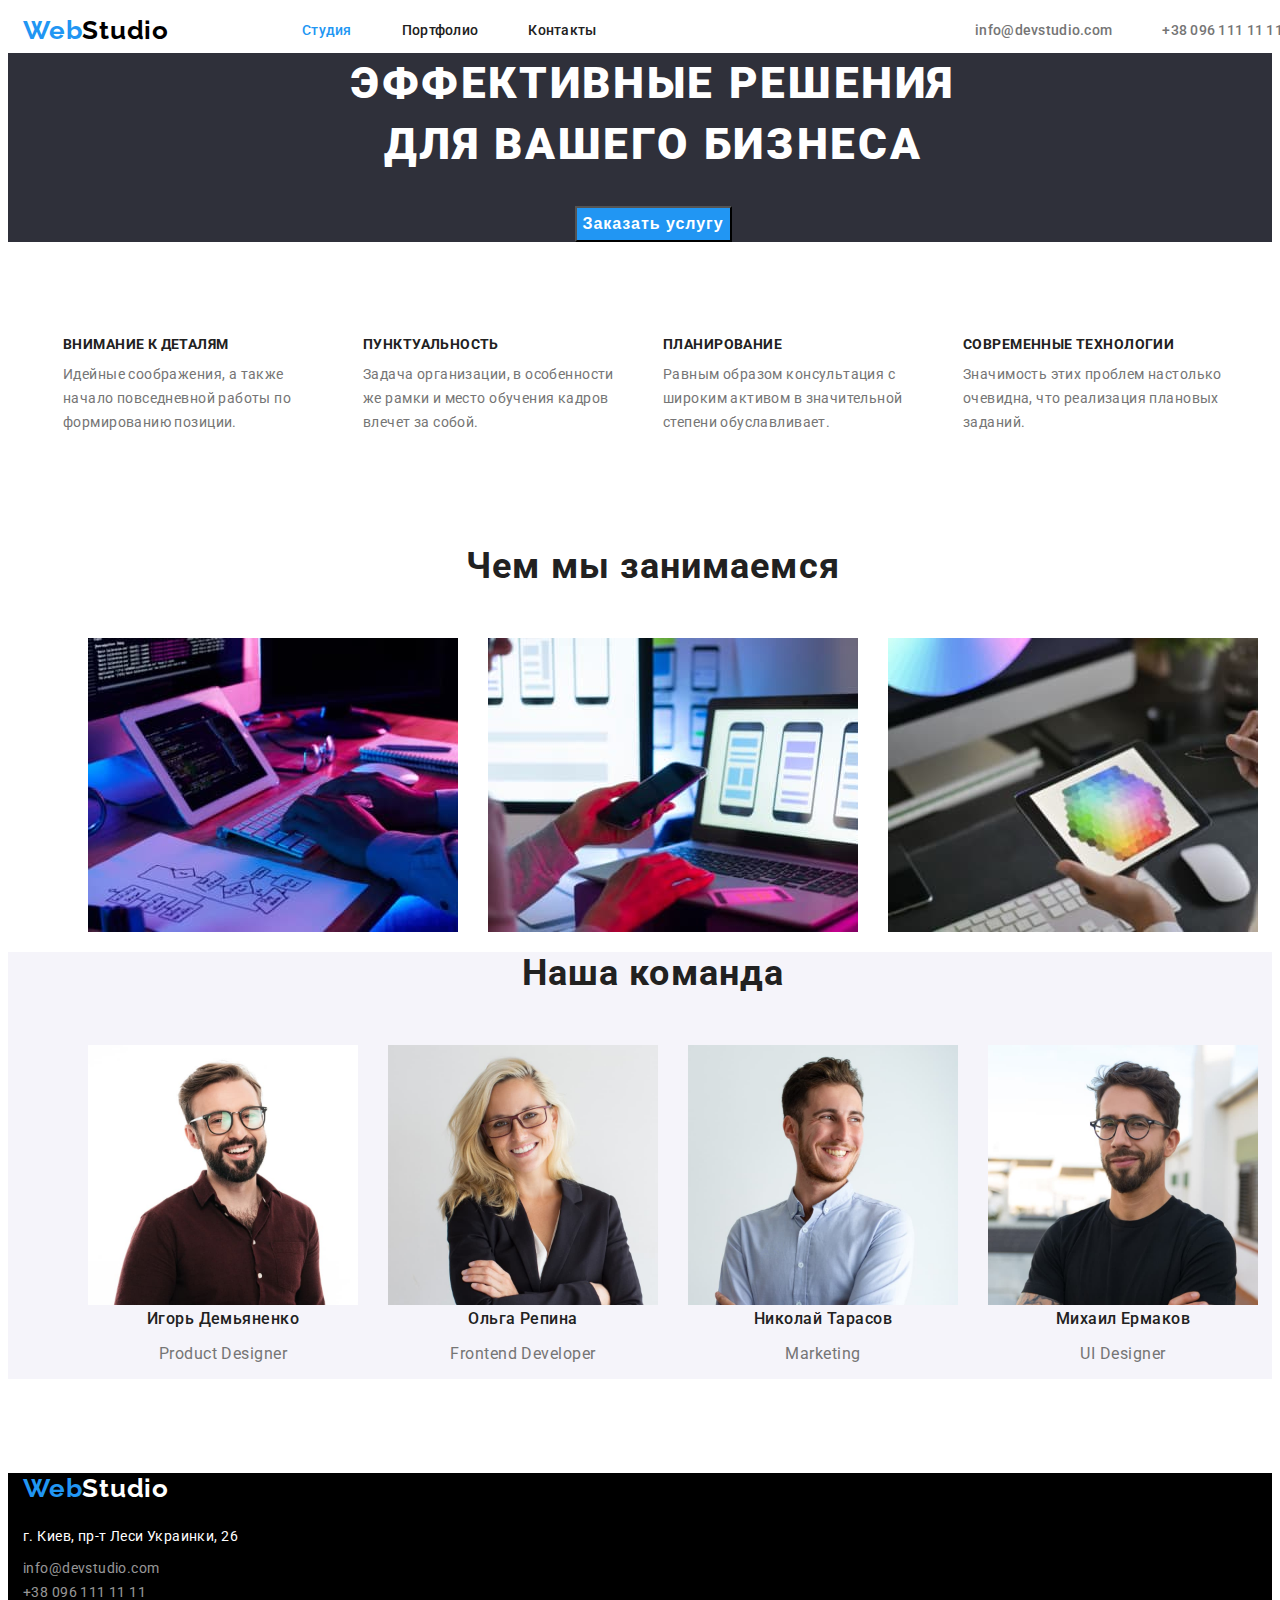
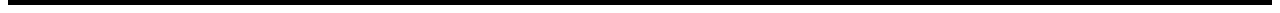
==== index.html @ 01a37cc7 "3rd part" ====
<!DOCTYPE html>
<html lang="ru">

<head>
    <link rel="preconnect" href="https://fonts.googleapis.com">
    <link rel="preconnect" href="https://fonts.gstatic.com" crossorigin>
    <link
        href="https://fonts.googleapis.com/css2?family=Raleway:wght@700&family=Roboto:wght@400;500;700;900&display=swap"
        rel="stylesheet">
    <meta charset="UTF-8">
    <meta http-equiv="X-UA-Compatible" content="IE=edge">
    <meta name="viewport" content="width=device-width, initial-scale=1.0">
    <title>Web Studio 2.1</title>
    <link rel="stylesheet" href="https://cdnjs.cloudflare.com/ajax/libs/modern-normalize/1.1.0/modern-normalize.min.css"
        integrity="sha512-wpPYUAdjBVSE4KJnH1VR1HeZfpl1ub8YT/NKx4PuQ5NmX2tKuGu6U/JRp5y+Y8XG2tV+wKQpNHVUX03MfMFn9Q=="
        crossorigin="anonymous" referrerpolicy="no-referrer" />
    <link rel="stylesheet" href="./css/style.css">
</head>

<body>
    <!--Верхняя линия-->
    <div class="container">
        <header class="hat">
            <nav class="nav">
                <a class="logo" href="./index.html"><span class="logo-part">Web</span>Studio</a>
                <ul class="menu-nav">
                    <li>
                        <a class="link current" href="./index.html">Студия</a>
                    </li>
                    <li>
                        <a class="link" href="./portfolio.html">Портфолио</a>
                    </li>
                    <li>
                        <a class="link" href="Контакты">Контакты</a>
                    </li>
                </ul>
            </nav>
            <ul class="contacts">
                <li>
                    <a href="mailto:info@devstudio.com">info@devstudio.com</a>
                </li>
                <li>
                    <a href="tel:+380961111111">+38 096 111 11 11</a>
                </li>
            </ul>
        </header>
    </div>
    <!--Шапка-->

    <main>

        <section class="main-section">
    <div class="container">
                <h1 class="heading">Эффективные решения<br>для вашего бизнеса</h1>
                <button class="button" type="button">Заказать услугу</button>
    </div>
        </section>

        <!--Особенности-->

        <section class="features">
            <div class="container">
                <ul class="features-list">
                    <li class="item">
                        <h3 class="feature-names">Внимание к деталям</h3>
                        <p class="feature-def">Идейные соображения, а также начало повседневной работы по формированию
                            позиции.</p>
                    </li>
                    <li class="item">
                        <h3 class="feature-names">Пунктуальность</h3>
                        <p class="feature-def">Задача организации, в особенности же рамки и место обучения кадров влечет за
                            собой.</p>
                    </li>
                    <li class="item">
                        <h3 class="feature-names">Планирование</h3>
                        <p class="feature-def">Равным образом консультация с широким активом в значительной степени
                            обуславливает.</p>
                    </li>
                    <li class="item">
                        <h3 class="feature-names">Современные технологии</h3>
                        <p class="feature-def">Значимость этих проблем настолько очевидна, что реализация плановых заданий.
                        </p>
                    </li>
                </ul>
            </div>
        </section>

        <!--Чем мы занимаемся-->

        <section>
            <div class="container">
                <h2 class="secondary-heading">Чем мы занимаемся</h2>
                <ul class="pictures">
                    <li>
                        <img width="370" height="294" src="img/1.jpg" alt="photo">
                    </li>
                    <li>
                        <img width="370" height="294" src="img/2.jpg" alt="photo">
                    </li>
                    <li>
                        <img width="370" height="294" src="img/3.jpg" alt="photo">
                    </li>
                </ul>
            </div>
        </section>

        <!--Наша Команда-->

        <section class="team-info">
            <div class="container">
                <h2 class="secondary-heading">Наша команда</h2>
                <ul class="team">
                    <li class="team-card">
                        <img width="270" height="260" src="img/4.jpg" alt="Ihor">
                        <h3 class="team-member">Игорь Демьяненко</h3>
                        <p class="team-occupation" lang="en">Product Designer</p>
                    </li>
                    <li class="team-card">
                        <img width="270" height="260" src="img/5.jpg" alt="">
                        <h3 class="team-member">Ольга Репина</h3>
                        <p class="team-occupation" lang="en">Frontend Developer</p>
                    </li>
                    <li class="team-card">
                        <img width="270" height="260" src="img/6.jpg" alt="">
                        <h3 class="team-member">Николай Тарасов</h3>
                        <p class="team-occupation" lang="en">Marketing</p>
                    </li>
                    <li class="team-card">
                        <img width="270" height="260" src="img/7.jpg" alt="">
                        <h3 class="team-member">Михаил Ермаков</h3>
                        <p class="team-occupation" lang="en">UI Designer</p>
                    </li>
                </ul>
            </div>
        </section>
    </main>

    <!---Footer-->

    <footer class="basement">
        <div class="container">
            <a href="WebStudio" class="brandmark"><span class="logo-part">Web</span>Studio</a>
            <address>
                <div><span class="address">г. Киев, пр-т Леси Украинки, 26</span></div>
                <div><a class="link contacts" href="mailto:info@devstudio.com">info@devstudio.com</a></div>
                <div><a class="link contacts" href="tel:+380961111111">+38 096 111 11 11</a></div>
            </address>
        </div>
    </footer>
    
    </body>
    
    </html>
---- css/style.css ----
/*primary-background color  #FFFFFF */
/*secondary-background color #757575 */
/*footer-background color #000000 */
/*primaryy-text color #212121 */
/*seconday-text color #757575 */
/*accent color #2196F3 */

:root {
  --primary-background-color: #ffffff;
  --secondary-background-color: #757575;
  --footer: #000000;
  --primaryy-text-color: #212121;
  --seconday-text-color: #757575;
  --accent-color: #2196f3;
  --button: #f5f4fa;
}

.container {
  margin-left: auto;
  margin-right: auto;
  padding-left: 15px;
  padding-right: 15px;
  width: 1260px;
}

h1,
h2,
h3,
h4,
h5,
h6,
p {
  margin-top: 0px;
}
* ul {
  list-style: none;
}

body {
  color: var(--primaryy-text-color);
  font-family: 'Roboto', sans-serif;
  background-color: var(--primary-background-color);
}

/* Logo */
.hat {
  display: flex;
  align-items: center;
}
.menu-nav .current {
  color: var(--accent-color);
}

.nav {
  display: flex;
}
.logo {
  display: flex;
  align-items: center;

  color: var(--footer);
  font-family: 'Raleway';
  font-weight: 700;
  font-size: 26px;
  line-height: 1.2;
  text-decoration-line: none;
  letter-spacing: 0.03em;
}
.logo-part {
  color: var(--accent-color);
}
.logo:focus,
.logo:hover {
  color: var(--accent-color);
}

/* Menu nav */
.menu-nav {
  display: flex;
  margin-left: 93px;

  color: var(--primaryy-text-color);
  font-weight: 500;
  font-size: 14px;
  line-height: 1.2;
  letter-spacing: 0.02em;
  text-decoration-line: none;
  list-style: none;
}
.menu-nav a {
  text-decoration-line: none;
  color: var(--primaryy-text-color);
  padding-top: 10px;
  padding-bottom: 10px;
}
.menu-nav a:hover,
.menu-nav a:focus {
  color: var(--accent-color);
}
.menu-nav li {
  text-decoration-line: none;
}
.menu-nav li + li {
  margin-left: 50px;
}

/* Contacts */
.contacts {
  display: flex;
  margin-left: auto;

  font-weight: 500;
  font-size: 14px;
  line-height: 1.2;
  letter-spacing: 0.02em;
}
.contacts li {
  list-style: none;
}
.contacts a {
  text-decoration-line: none;
  color: var(--seconday-text-color);
}
.contacts a:hover,
.contacts a:focus {
  color: var(--accent-color);
}
.contacts li + li {
  margin-left: 50px;
}

/*main-section*/

.main-section {
  text-align: center;
  background-color: #2f303a;
}

.heading {
  margin-bottom: 30px;

  color: var(--primary-background-color);
  font-weight: 900;
  font-size: 44px;
  line-height: 1.4;
  text-transform: uppercase;
  letter-spacing: 0.06em;
}

.button {
  background-color: var(--accent-color);
  color: var(--primary-background-color);
  font-weight: 700;
  font-size: 16px;
  line-height: 1.9;
  letter-spacing: 0.06em;
}
.button:hover,
.button:focus {
  background-color: #188ce8;
}

/* features */

.features-list {
  margin-top: 94px;
  display: flex;
  flex-wrap: wrap;
}
.features-list li + li {
  margin-left: 30px;
}
.features-list .item {
  width: 270px;
}

.features .feature-names {
  margin-bottom: 10px;

  font-weight: 700;
  font-size: 14px;
  line-height: 1.2;
  text-transform: uppercase;
  letter-spacing: 0.03em;
}
.features .feature-def {
  margin-bottom: 94px;

  font-weight: 400;
  font-size: 14px;
  line-height: 1.7;
  color: var(--seconday-text-color);
  letter-spacing: 0.03em;
}
.team-info {
  background-color: var(--button);
}

/* чем мы занимаемся  */
.secondary-heading {
  margin-bottom: 50px;

  font-weight: 700;
  font-size: 36px;
  line-height: 1.2;
  text-align: center;
  letter-spacing: 0.03em;
}

.pictures {
  display: flex;
  justify-content: center;
}
.pictures li + li {
  margin-left: 30px;
}

/* team */
.team {
  display: flex;
  justify-content: center;
  margin-bottom: 94px;
}
.team li + li {
  margin-left: 30px;
}

.team .team-member {
  font-weight: 500;
  font-size: 16px;
  line-height: 1.2;
  text-align: center;
  letter-spacing: 0.03em;
}
.team .team-occupation {
  color: var(--seconday-text-color);
  font-weight: 400;
  font-size: 16px;
  line-height: 1.2;
  text-align: center;
  letter-spacing: 0.03em;
}

/*footer*/
.basement {
  background-color: var(--footer);
}

.brandmark {
  display: block;
  margin-bottom: 20px;

  color: var(--primary-background-color);
  font-family: 'Raleway';
  font-weight: 700;
  font-size: 26px;
  line-height: 1.2;
  text-decoration-line: none;
  letter-spacing: 0.03em;
}
.brandmark:hover,
.brandmark:focus {
  color: var(--accent-color);
}
.address {
  display: block;
  margin-bottom: 9px;

  font-weight: 400;
  font-size: 14px;
  font-style: normal;
  line-height: 1.7;
  color: var(--primary-background-color);
  letter-spacing: 0.03em;
}
.mail {
  display: block;
  margin-bottom: 9px;
}
.phone {
  display: block;
  margin-bottom: 9px;
}
.basement .contacts {
  color: rgba(255, 255, 255, 0.6);
  font-weight: 400;
  font-size: 14px;
  font-style: normal;
  line-height: 1.7;
  letter-spacing: 0.03em;
  text-decoration: none;
}
.basement .contacts:focus,
.basement .contacts:hover {
  color: var(--secondary-background-color);
}

/*Portfolio*/

.portfolio-heading {
  display: none;
}

.button-nav {
  display: flex;
  justify-content: center;
  margin-top: 100px;
}
.button-nav li + li {
  margin-left: 52px;
}
.button-menu {
  padding-top: 6px;
  padding-bottom: 6px;
  padding-left: 22px;
  padding-right: 22px;

  background-color: var(--button);
  font-weight: 500;
  font-size: 16px;
  line-height: 1.7;
  letter-spacing: 0.03em;
}
.button-menu:focus,
.button-menu:hover {
  background-color: var(--accent-color);
  color: var(--primary-background-color);
}

.button-main {
  padding-top: 6px;
  padding-bottom: 6px;
  padding-left: 22px;
  padding-right: 22px;

  background-color: var(--accent-color);
  color: var(--primary-background-color);
  font-weight: 500;
  font-size: 16px;
  line-height: 1.7;
  letter-spacing: 0.03em;
}

/* Models */
.models {
  display: flex;
  flex-wrap: wrap;
  width: 1260px;
  padding-left: 15px;
  padding-right: 15px;
  margin-top: 56px;
  margin-bottom: 94px;
}
.models-item:nth-child(3n) {
  margin-right: 0px;
}
.models-item {
  margin-right: 30px;
}
.models-item {
  width: 380px;
  padding-left: 15px;
  padding-right: 15px;
}

.models a {
  text-decoration: none;
}
.models .models-heading {
  margin-top: 20px;

  color: var(--primaryy-text-color);
  font-weight: 700;
  font-size: 18px;
  line-height: 2;
  letter-spacing: 0.06em;
}
.models .models-def {
  margin-top: 4px;

  color: var(--secondary-background-color);
  font-weight: 400;
  font-size: 16px;
  line-height: 2;
  letter-spacing: 0.03em;
}
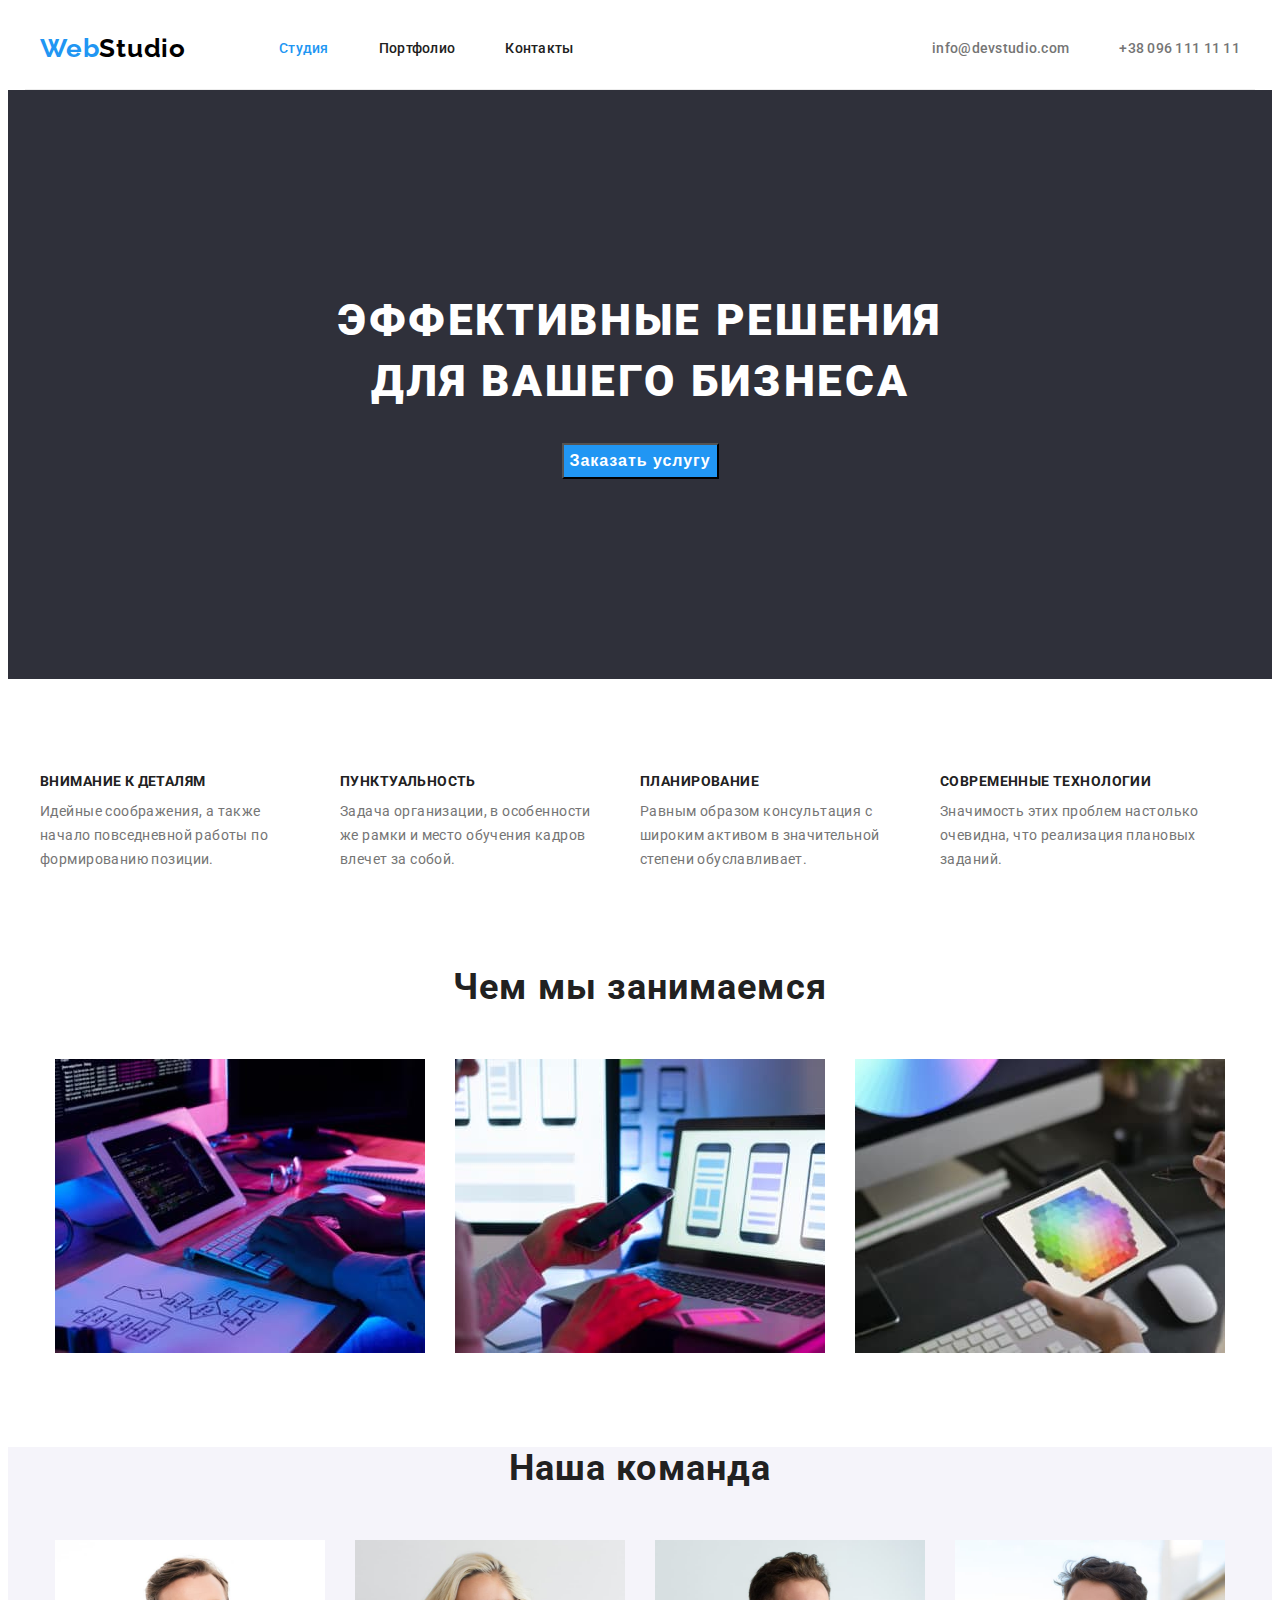
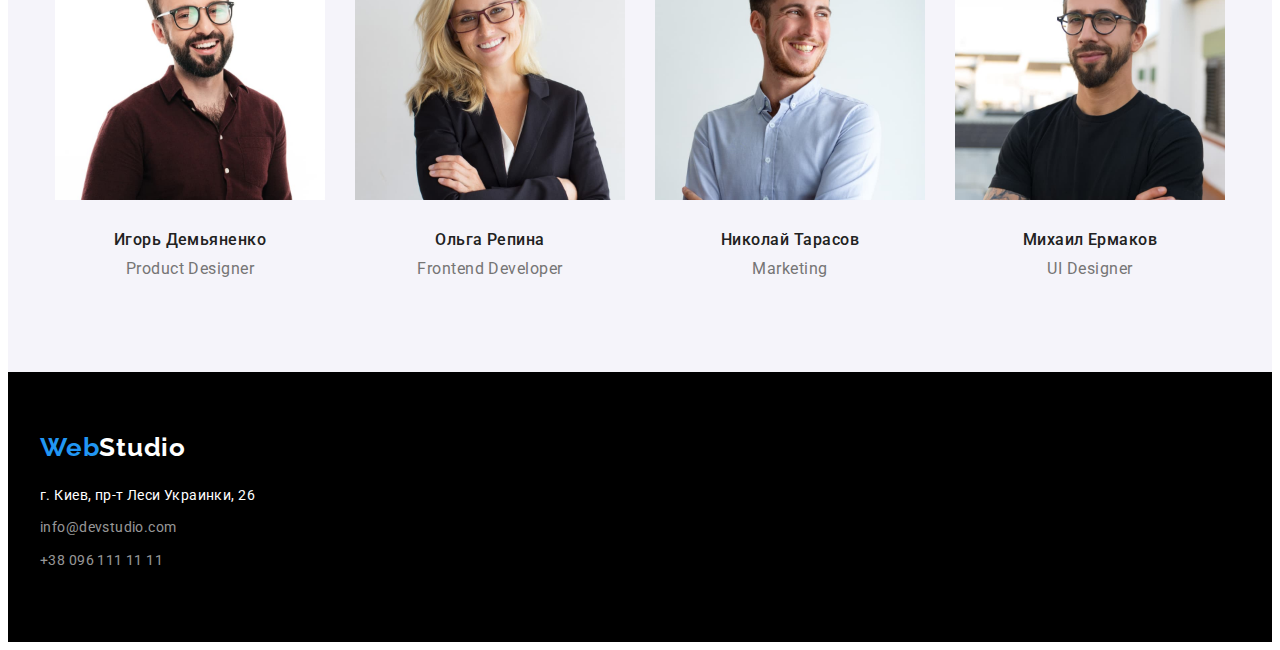
==== commit 3b69a6ea: "Исправление ошибок часть 1" ====
--- a/index.html
+++ b/index.html
@@ -19,32 +19,32 @@
 
 <body>
     <!--Верхняя линия-->
-    <div class="container">
-        <header class="hat">
-            <nav class="nav">
-                <a class="logo" href="./index.html"><span class="logo-part">Web</span>Studio</a>
-                <ul class="menu-nav">
-                    <li>
-                        <a class="link current" href="./index.html">Студия</a>
-                    </li>
-                    <li>
-                        <a class="link" href="./portfolio.html">Портфолио</a>
-                    </li>
-                    <li>
-                        <a class="link" href="Контакты">Контакты</a>
-                    </li>
-                </ul>
-            </nav>
-            <ul class="contacts">
-                <li>
-                    <a href="mailto:info@devstudio.com">info@devstudio.com</a>
-                </li>
-                <li>
-                    <a href="tel:+380961111111">+38 096 111 11 11</a>
-                </li>
-            </ul>
+        <header>
+                <div  class="container hat">
+                    <nav class="nav">
+                        <a class="logo" href="./index.html"><span class="logo-part">Web</span>Studio</a>
+                        <ul class="menu-nav">
+                            <li>
+                                <a class="link current" href="./index.html">Студия</a>
+                            </li>
+                            <li>
+                                <a class="link" href="./portfolio.html">Портфолио</a>
+                            </li>
+                            <li>
+                                <a class="link" href="Контакты">Контакты</a>
+                            </li>
+                        </ul>
+                    </nav>
+                    <ul class="contacts">
+                        <li>
+                            <a href="mailto:info@devstudio.com">info@devstudio.com</a>
+                        </li>
+                        <li>
+                            <a href="tel:+380961111111">+38 096 111 11 11</a>
+                        </li>
+                    </ul>
+                    </div>
         </header>
-    </div>
     <!--Шапка-->
 
     <main>
@@ -87,7 +87,7 @@
 
         <!--Чем мы занимаемся-->
 
-        <section>
+        <section class="pictures-list">
             <div class="container">
                 <h2 class="secondary-heading">Чем мы занимаемся</h2>
                 <ul class="pictures">
@@ -140,10 +140,14 @@
     <footer class="basement">
         <div class="container">
             <a href="WebStudio" class="brandmark"><span class="logo-part">Web</span>Studio</a>
-            <address>
-                <div><span class="address">г. Киев, пр-т Леси Украинки, 26</span></div>
-                <div><a class="link contacts" href="mailto:info@devstudio.com">info@devstudio.com</a></div>
-                <div><a class="link contacts" href="tel:+380961111111">+38 096 111 11 11</a></div>
+            <address class="info">
+                <div class="address">г. Киев, пр-т Леси Украинки, 26</div>
+                <div class="mail">
+                    <a class="link contacts" href="mailto:info@devstudio.com">info@devstudio.com</a>
+                </div>
+                <div class="phone">
+                    <a class="link contacts" href="tel:+380961111111">+38 096 111 11 11</a>
+                </div>
             </address>
         </div>
     </footer>
--- a/css/style.css
+++ b/css/style.css
@@ -20,7 +20,7 @@
   margin-right: auto;
   padding-left: 15px;
   padding-right: 15px;
-  width: 1260px;
+  width: 1200px;
 }
 
 h1,
@@ -29,11 +29,14 @@
 h4,
 h5,
 h6,
-p {
+p,
+ul {
   margin-top: 0px;
+  margin-bottom: 0px;
 }
 * ul {
   list-style: none;
+  padding-left: 0px;
 }
 
 body {
@@ -46,6 +49,8 @@
 .hat {
   display: flex;
   align-items: center;
+  border-bottom: solid 1px;
+  border-bottom-color: #ececec;
 }
 .menu-nav .current {
   color: var(--accent-color);
@@ -78,7 +83,6 @@
 .menu-nav {
   display: flex;
   margin-left: 93px;
-
   color: var(--primaryy-text-color);
   font-weight: 500;
   font-size: 14px;
@@ -88,10 +92,11 @@
   list-style: none;
 }
 .menu-nav a {
+  display: block;
+  padding-top: 32px;
+  padding-bottom: 32px;
   text-decoration-line: none;
   color: var(--primaryy-text-color);
-  padding-top: 10px;
-  padding-bottom: 10px;
 }
 .menu-nav a:hover,
 .menu-nav a:focus {
@@ -132,12 +137,15 @@
 /*main-section*/
 
 .main-section {
+  padding-top: 200px;
+  padding-bottom: 200px;
+
   text-align: center;
   background-color: #2f303a;
 }
 
 .heading {
-  margin-bottom: 30px;
+  padding-bottom: 30px;
 
   color: var(--primary-background-color);
   font-weight: 900;
@@ -162,8 +170,12 @@
 
 /* features */
 
+.features {
+  padding-top: 94px;
+  padding-bottom: 94px;
+}
+
 .features-list {
-  margin-top: 94px;
   display: flex;
   flex-wrap: wrap;
 }
@@ -184,8 +196,6 @@
   letter-spacing: 0.03em;
 }
 .features .feature-def {
-  margin-bottom: 94px;
-
   font-weight: 400;
   font-size: 14px;
   line-height: 1.7;
@@ -197,6 +207,10 @@
 }
 
 /* чем мы занимаемся  */
+.pictures-list {
+  padding-bottom: 94px;
+}
+
 .secondary-heading {
   margin-bottom: 50px;
 
@@ -215,17 +229,37 @@
   margin-left: 30px;
 }
 
+.pictures img {
+  display: block;
+}
+
+.pictures li {
+  width: 370px;
+}
+
 /* team */
+.team-info {
+  padding-bottom: 94px;
+}
+.team li {
+  width: 270px;
+}
+
+.team img {
+  display: block;
+  margin-bottom: 30px;
+}
 .team {
   display: flex;
   justify-content: center;
-  margin-bottom: 94px;
 }
 .team li + li {
   margin-left: 30px;
 }
 
 .team .team-member {
+  margin-bottom: 10px;
+
   font-weight: 500;
   font-size: 16px;
   line-height: 1.2;
@@ -243,12 +277,15 @@
 
 /*footer*/
 .basement {
+  padding-top: 60px;
   background-color: var(--footer);
 }
-
+.info {
+  padding-bottom: 60px;
+}
 .brandmark {
   display: block;
-  margin-bottom: 20px;
+  padding-bottom: 20px;
 
   color: var(--primary-background-color);
   font-family: 'Raleway';
@@ -264,7 +301,7 @@
 }
 .address {
   display: block;
-  margin-bottom: 9px;
+  padding-bottom: 9px;
 
   font-weight: 400;
   font-size: 14px;
@@ -275,11 +312,11 @@
 }
 .mail {
   display: block;
-  margin-bottom: 9px;
+  padding-bottom: 9px;
 }
 .phone {
   display: block;
-  margin-bottom: 9px;
+  padding-bottom: 9px;
 }
 .basement .contacts {
   color: rgba(255, 255, 255, 0.6);
@@ -304,7 +341,7 @@
 .button-nav {
   display: flex;
   justify-content: center;
-  margin-top: 100px;
+  padding-top: 100px;
 }
 .button-nav li + li {
   margin-left: 52px;
@@ -345,12 +382,16 @@
 .models {
   display: flex;
   flex-wrap: wrap;
-  width: 1260px;
-  padding-left: 15px;
-  padding-right: 15px;
   margin-top: 56px;
-  margin-bottom: 94px;
-}
+  padding-bottom: 94px;
+}
+.models li {
+  width: 370px;
+}
+.models img {
+  display: block;
+}
+
 .models-item:nth-child(3n) {
   margin-right: 0px;
 }
@@ -359,8 +400,6 @@
 }
 .models-item {
   width: 380px;
-  padding-left: 15px;
-  padding-right: 15px;
 }
 
 .models a {
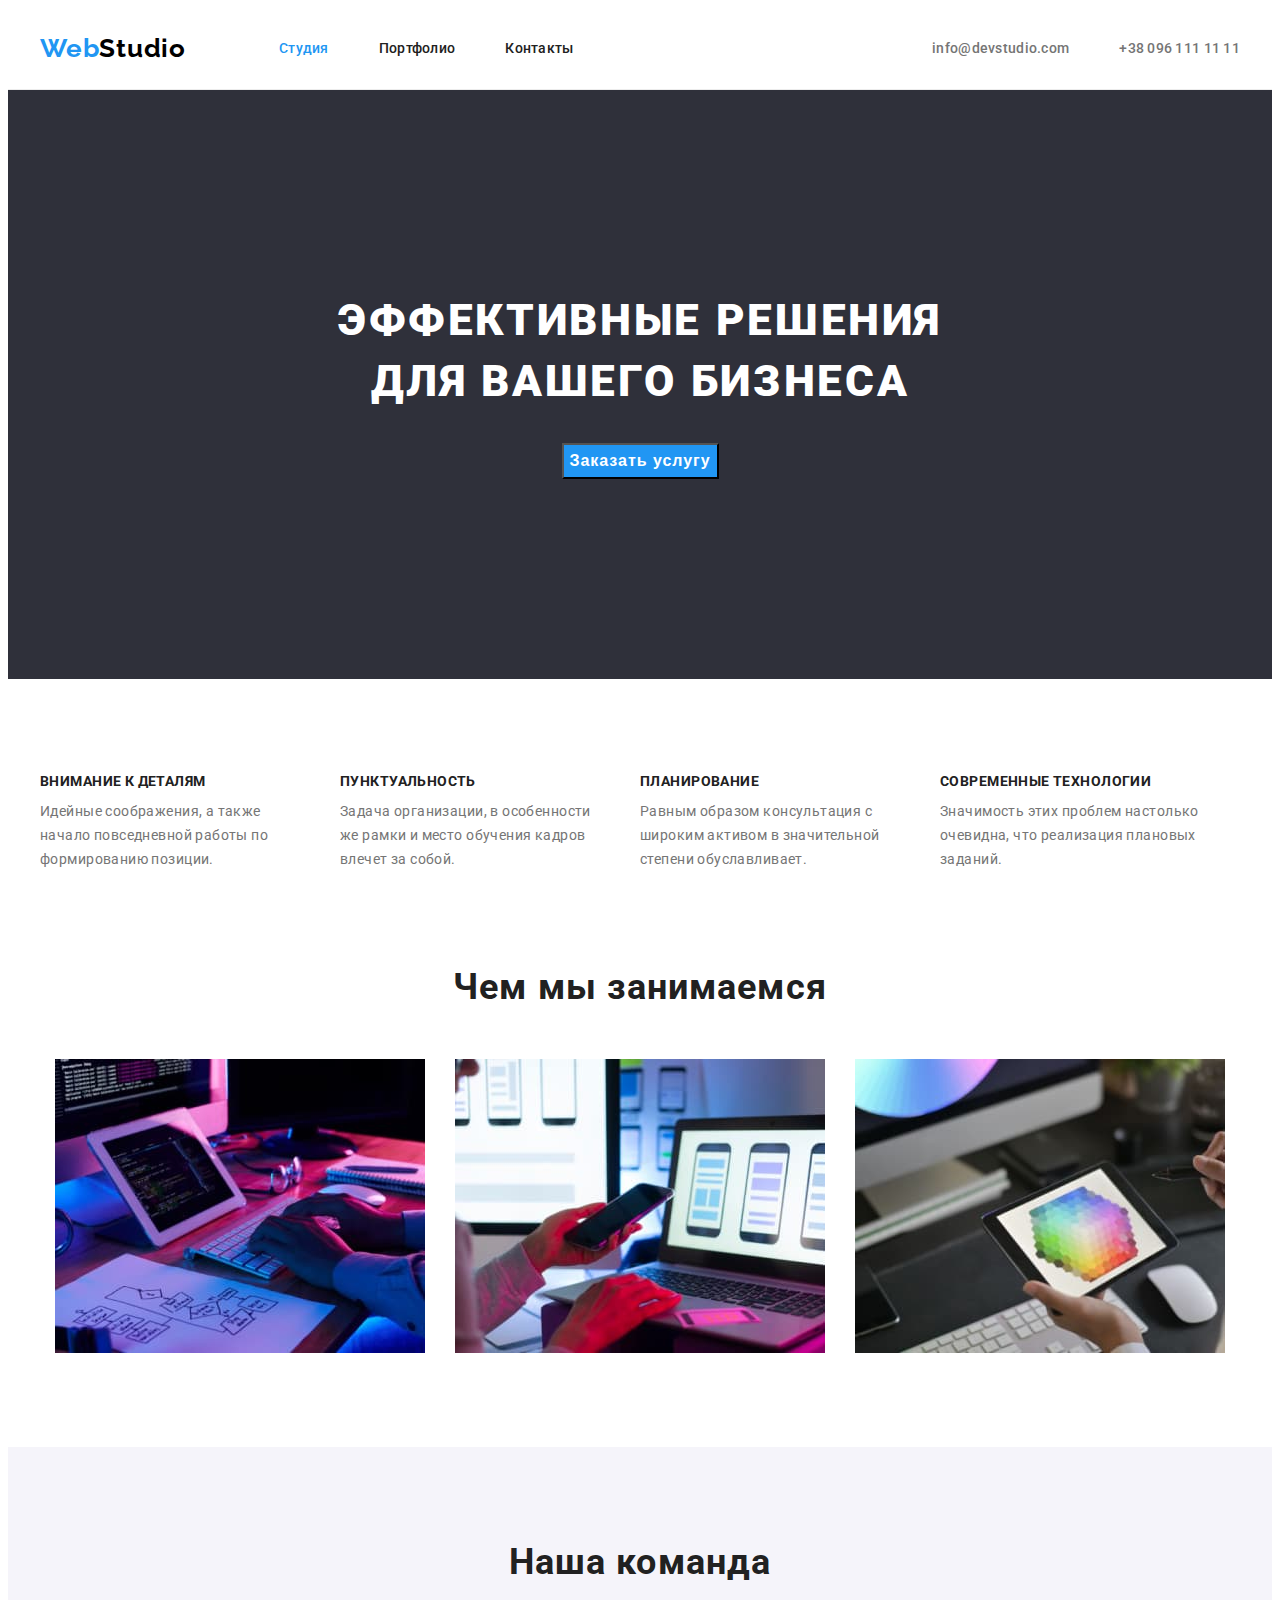
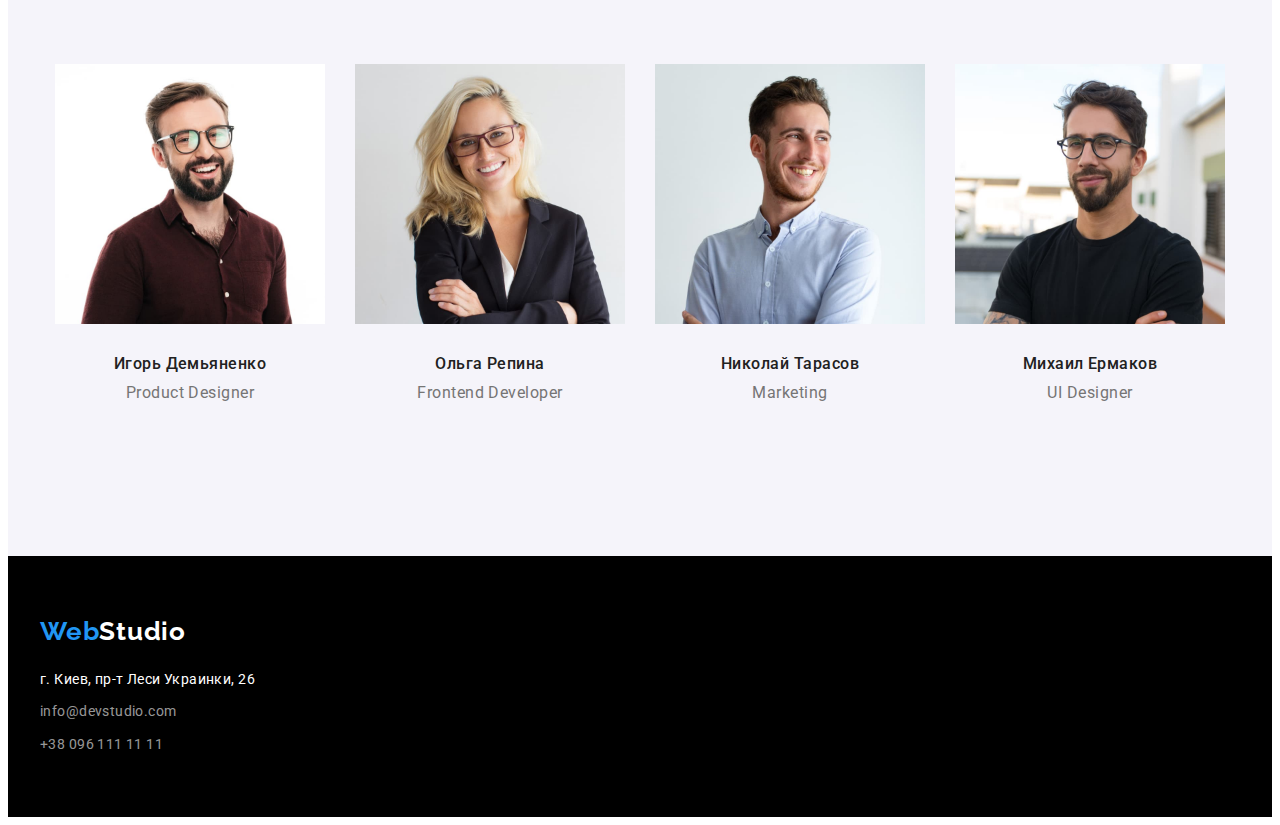
==== commit c62a4131: "Исправление ошибок Part 2" ====
--- a/index.html
+++ b/index.html
@@ -112,23 +112,31 @@
                 <ul class="team">
                     <li class="team-card">
                         <img width="270" height="260" src="img/4.jpg" alt="Ihor">
-                        <h3 class="team-member">Игорь Демьяненко</h3>
-                        <p class="team-occupation" lang="en">Product Designer</p>
+                        <div class="team-card">
+                            <h3 class="team-member">Игорь Демьяненко</h3>
+                            <p class="team-occupation" lang="en">Product Designer</p>
+                        </div>
                     </li>
                     <li class="team-card">
                         <img width="270" height="260" src="img/5.jpg" alt="">
-                        <h3 class="team-member">Ольга Репина</h3>
-                        <p class="team-occupation" lang="en">Frontend Developer</p>
+                        <div class="team-card">
+                            <h3 class="team-member">Ольга Репина</h3>
+                            <p class="team-occupation" lang="en">Frontend Developer</p>
+                        </div>
                     </li>
                     <li class="team-card">
                         <img width="270" height="260" src="img/6.jpg" alt="">
-                        <h3 class="team-member">Николай Тарасов</h3>
-                        <p class="team-occupation" lang="en">Marketing</p>
+                        <div class="team-card">
+                            <h3 class="team-member">Николай Тарасов</h3>
+                            <p class="team-occupation" lang="en">Marketing</p>
+                        </div>
                     </li>
                     <li class="team-card">
                         <img width="270" height="260" src="img/7.jpg" alt="">
-                        <h3 class="team-member">Михаил Ермаков</h3>
-                        <p class="team-occupation" lang="en">UI Designer</p>
+                        <div class="team-card">
+                            <h3 class="team-member">Михаил Ермаков</h3>
+                            <p class="team-occupation" lang="en">UI Designer</p>
+                        </div>
                     </li>
                 </ul>
             </div>
@@ -140,14 +148,9 @@
     <footer class="basement">
         <div class="container">
             <a href="WebStudio" class="brandmark"><span class="logo-part">Web</span>Studio</a>
-            <address class="info">
-                <div class="address">г. Киев, пр-т Леси Украинки, 26</div>
-                <div class="mail">
-                    <a class="link contacts" href="mailto:info@devstudio.com">info@devstudio.com</a>
-                </div>
-                <div class="phone">
-                    <a class="link contacts" href="tel:+380961111111">+38 096 111 11 11</a>
-                </div>
+            <address class="address"> г. Киев, пр-т Леси Украинки, 26
+                    <a class="link contacts mail" href="mailto:info@devstudio.com">info@devstudio.com</a>
+                    <a class="link contacts phone" href="tel:+380961111111">+38 096 111 11 11</a>
             </address>
         </div>
     </footer>
--- a/css/style.css
+++ b/css/style.css
@@ -39,6 +39,10 @@
   padding-left: 0px;
 }
 
+* img {
+  display: block;
+}
+
 body {
   color: var(--primaryy-text-color);
   font-family: 'Roboto', sans-serif;
@@ -46,11 +50,14 @@
 }
 
 /* Logo */
-.hat {
-  display: flex;
-  align-items: center;
+header {
   border-bottom: solid 1px;
   border-bottom-color: #ececec;
+}
+
+.hat {
+  display: flex;
+  align-items: center;
 }
 .menu-nav .current {
   color: var(--accent-color);
@@ -145,7 +152,7 @@
 }
 
 .heading {
-  padding-bottom: 30px;
+  margin-bottom: 30px;
 
   color: var(--primary-background-color);
   font-weight: 900;
@@ -202,9 +209,6 @@
   color: var(--seconday-text-color);
   letter-spacing: 0.03em;
 }
-.team-info {
-  background-color: var(--button);
-}
 
 /* чем мы занимаемся  */
 .pictures-list {
@@ -229,10 +233,6 @@
   margin-left: 30px;
 }
 
-.pictures img {
-  display: block;
-}
-
 .pictures li {
   width: 370px;
 }
@@ -240,14 +240,16 @@
 /* team */
 .team-info {
   padding-bottom: 94px;
+  padding-top: 94px;
+  background-color: var(--button);
 }
 .team li {
   width: 270px;
 }
 
-.team img {
-  display: block;
-  margin-bottom: 30px;
+.team-card {
+  padding-top: 30px;
+  padding-bottom: 30px;
 }
 .team {
   display: flex;
@@ -278,14 +280,12 @@
 /*footer*/
 .basement {
   padding-top: 60px;
+  padding-bottom: 60px;
   background-color: var(--footer);
 }
-.info {
-  padding-bottom: 60px;
-}
 .brandmark {
   display: block;
-  padding-bottom: 20px;
+  margin-bottom: 20px;
 
   color: var(--primary-background-color);
   font-family: 'Raleway';
@@ -301,7 +301,6 @@
 }
 .address {
   display: block;
-  padding-bottom: 9px;
 
   font-weight: 400;
   font-size: 14px;
@@ -312,11 +311,11 @@
 }
 .mail {
   display: block;
-  padding-bottom: 9px;
+  margin-top: 9px;
 }
 .phone {
   display: block;
-  padding-bottom: 9px;
+  margin-top: 9px;
 }
 .basement .contacts {
   color: rgba(255, 255, 255, 0.6);
@@ -338,13 +337,17 @@
   display: none;
 }
 
+.portfolio-container {
+  padding-top: 94px;
+  padding-bottom: 94px;
+}
+
 .button-nav {
   display: flex;
   justify-content: center;
-  padding-top: 100px;
 }
 .button-nav li + li {
-  margin-left: 52px;
+  margin-left: 8px;
 }
 .button-menu {
   padding-top: 6px;
@@ -382,22 +385,22 @@
 .models {
   display: flex;
   flex-wrap: wrap;
-  margin-top: 56px;
-  padding-bottom: 94px;
+  margin-top: 50px;
 }
 .models li {
   width: 370px;
 }
-.models img {
-  display: block;
-}
-
 .models-item:nth-child(3n) {
   margin-right: 0px;
 }
 .models-item {
   margin-right: 30px;
-}
+  margin-bottom: 30px;
+}
+.models-item:nth-last-child(-n + 3) {
+  margin-bottom: 0px;
+}
+
 .models-item {
   width: 380px;
 }
@@ -423,3 +426,10 @@
   line-height: 2;
   letter-spacing: 0.03em;
 }
+
+.models-info {
+  padding-top: 20px;
+  padding-bottom: 20px;
+  padding-left: 24px;
+  padding-right: 24px;
+}
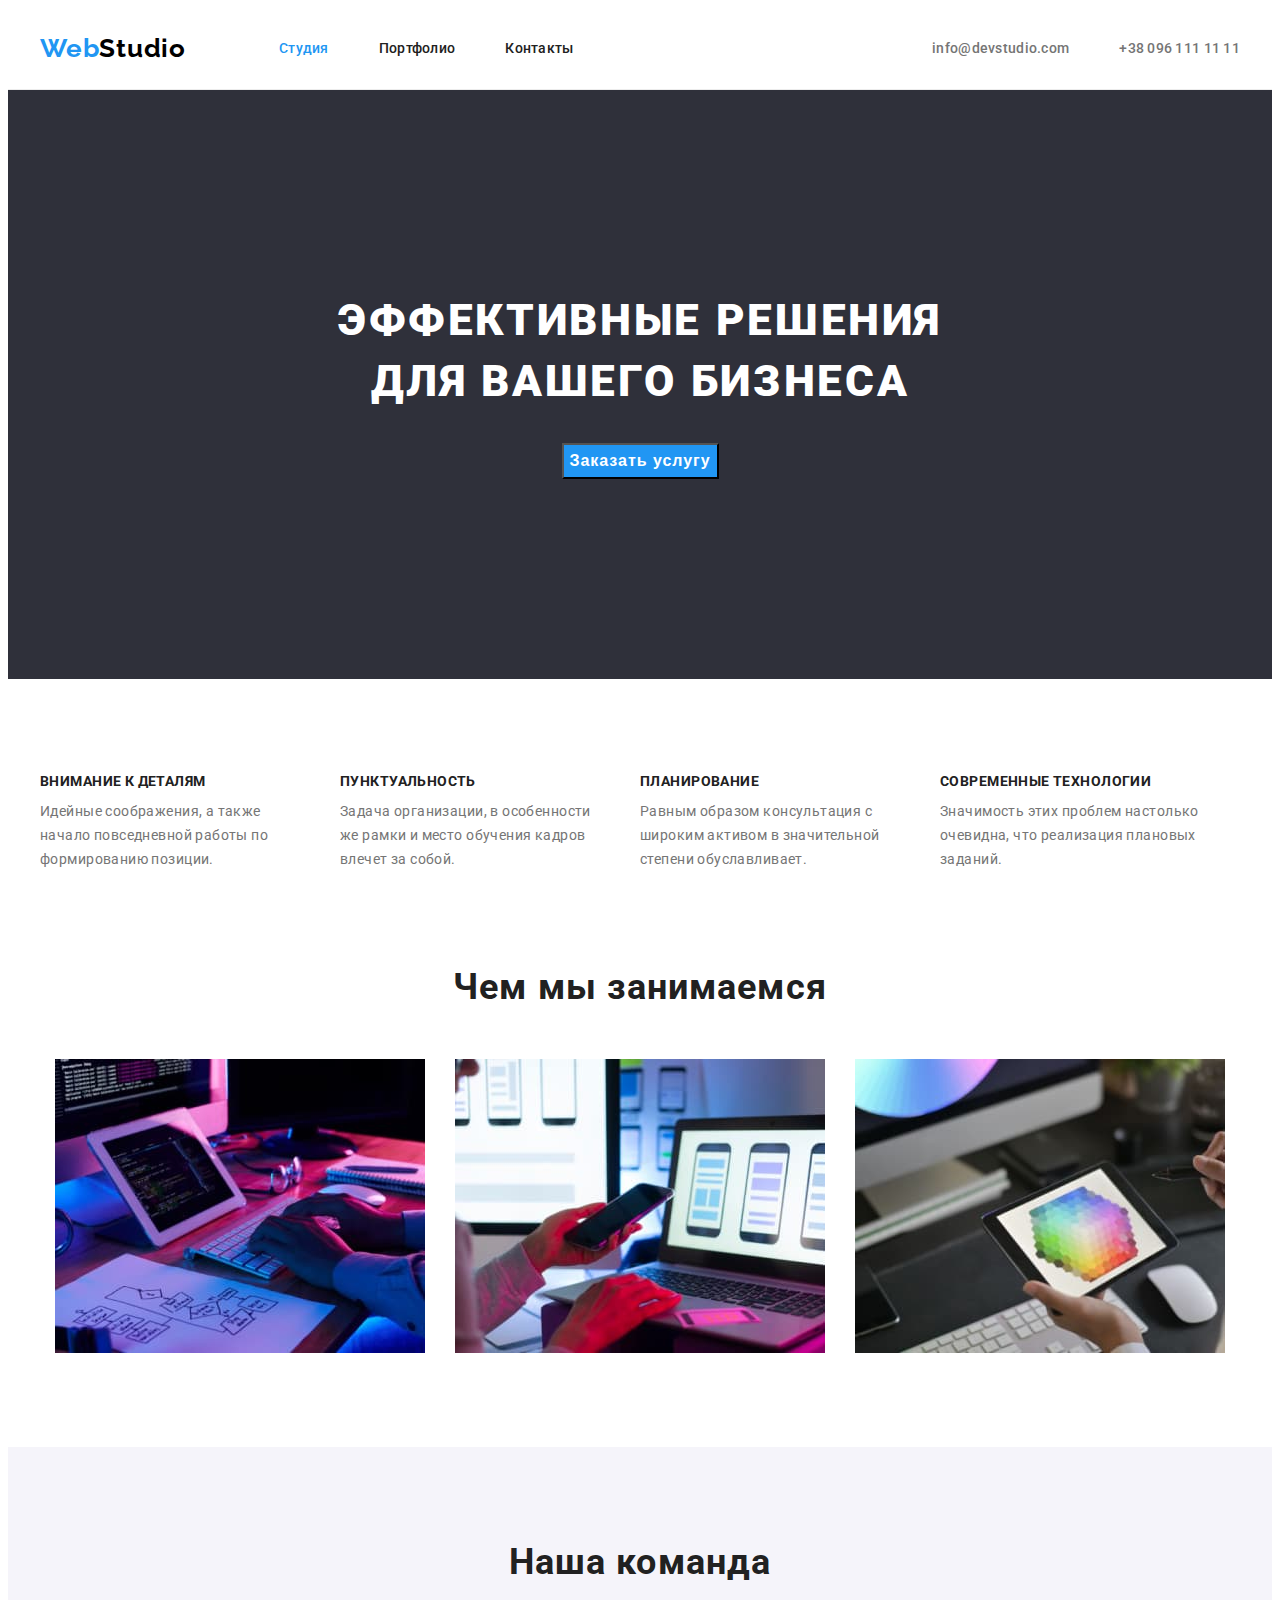
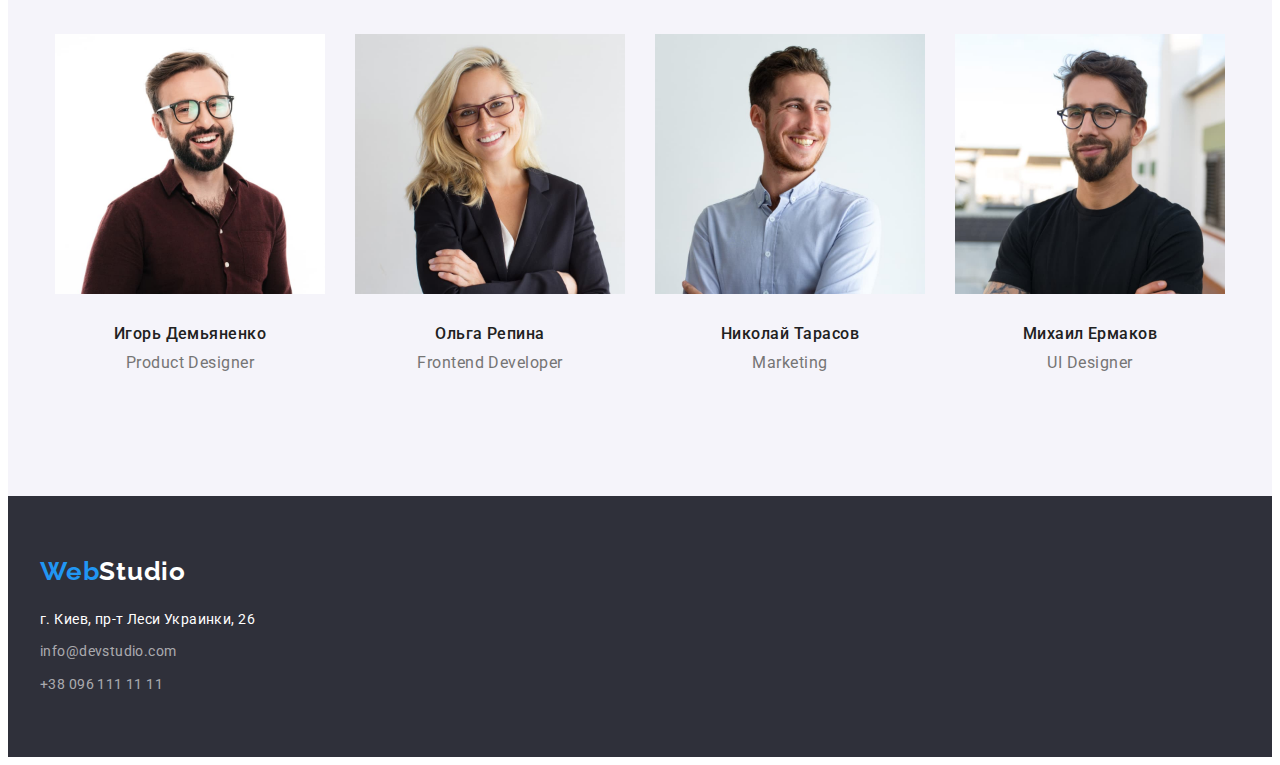
==== commit be0348cc: "Исправление ошибок" ====
--- a/index.html
+++ b/index.html
@@ -110,28 +110,28 @@
             <div class="container">
                 <h2 class="secondary-heading">Наша команда</h2>
                 <ul class="team">
-                    <li class="team-card">
+                    <li>
                         <img width="270" height="260" src="img/4.jpg" alt="Ihor">
                         <div class="team-card">
                             <h3 class="team-member">Игорь Демьяненко</h3>
                             <p class="team-occupation" lang="en">Product Designer</p>
                         </div>
                     </li>
-                    <li class="team-card">
+                    <li>
                         <img width="270" height="260" src="img/5.jpg" alt="">
                         <div class="team-card">
                             <h3 class="team-member">Ольга Репина</h3>
                             <p class="team-occupation" lang="en">Frontend Developer</p>
                         </div>
                     </li>
-                    <li class="team-card">
+                    <li>
                         <img width="270" height="260" src="img/6.jpg" alt="">
                         <div class="team-card">
                             <h3 class="team-member">Николай Тарасов</h3>
                             <p class="team-occupation" lang="en">Marketing</p>
                         </div>
                     </li>
-                    <li class="team-card">
+                    <li>
                         <img width="270" height="260" src="img/7.jpg" alt="">
                         <div class="team-card">
                             <h3 class="team-member">Михаил Ермаков</h3>
--- a/css/style.css
+++ b/css/style.css
@@ -281,7 +281,7 @@
 .basement {
   padding-top: 60px;
   padding-bottom: 60px;
-  background-color: var(--footer);
+  background-color: #2f303a;
 }
 .brandmark {
   display: block;
@@ -409,8 +409,6 @@
   text-decoration: none;
 }
 .models .models-heading {
-  margin-top: 20px;
-
   color: var(--primaryy-text-color);
   font-weight: 700;
   font-size: 18px;
@@ -432,4 +430,7 @@
   padding-bottom: 20px;
   padding-left: 24px;
   padding-right: 24px;
-}
+  border-left: solid 1px #eeeeee;
+  border-right: solid 1px #eeeeee;
+  border-bottom: solid 1px #eeeeee;
+}
